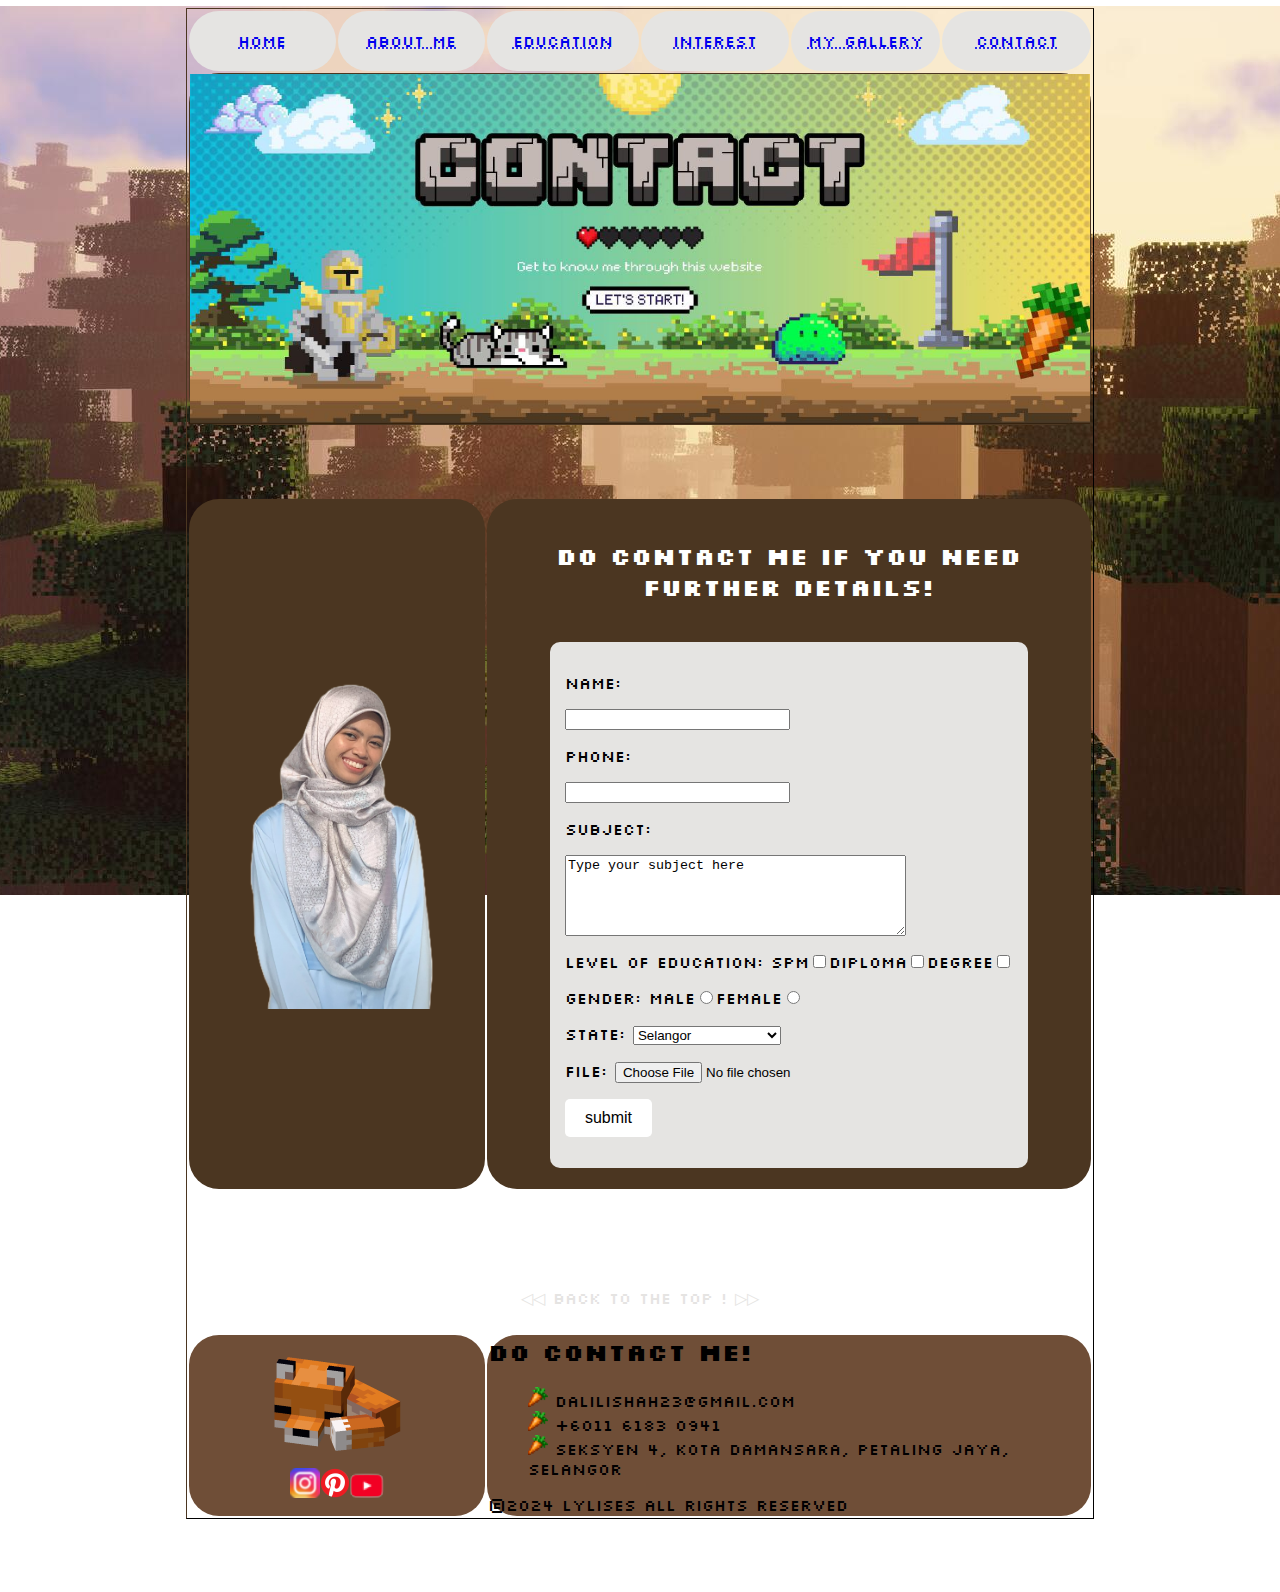
==== contact.html @ cd2ca54d "Lilyses" ====
<html>
	<head>
	    <meta charset="UTF-8">
		<meta name="viewport" content="width=device-width, initial-scale=1.0">
		<title>Lilyses</title>		
		<link rel="stylesheet" href="style.css" type="text/css">
		<link rel="preconnect" href="https://fonts.gstatic.com" crossorigin>
		<link href="https://fonts.googleapis.com/css2?family=Silkscreen:wght@400;700&display=swap" rel="stylesheet">
		<link rel="icon" href="img/foxy.jpg" type="image/png">
		
		<style type="text/css">a{text-decoration:none}
		a:link {text-decoration:none}
		a:visited {text-decoration:none}
		a:active {text-decoration:none}
		a:hover {text-decoration:underline overline;color:green} 
		
		th, td {
		border: 0px solid black;
		border-radius: 30px;
		}
		
		.container {
            display: flex;
            flex-wrap: wrap;
            justify-content: center;
            align-items: flex-start;
            padding: 20px;
            gap: 20px;
        }
		
		.experience {
            background: #e5e4e2;
            border-radius: 10px;
            padding: 15px;
            display: flex;
            flex-direction: column;
            align-items: center;
            justify-content: center;
        }
		
		.img {
		  border: 1px solid #ddd;
		  border-radius: 4px;
		  padding: 5px;
		  width: 150px;
		}
		</style>
	</head>
	
	<body>
	
	<table border="" align="center" width="900" font="80">
	
	<tr height="60" align="center" bgcolor="#e5e4e2">
		<td align="center" width="100"><a href="index.html">
			<abbr title="Back to home!">Home</abbr></a></td>
		<td align="center" width="100"><a href="aboutme.html">
			<abbr title="Get to know me">About Me</abbr></a></td>
		<td align="center" width="100"><a href="education.html">
			<abbr title="My Journey">Education</abbr></td>
		<td align="center" width="100"><a href="interest.html">
			<abbr title="My hobbies">Interest<abbr></td>
		<td align="center" width="100"><a href="gallery.html">
			<abbr title="Apple of my eye">My Gallery</abbr></td>
		<td ul align="center" width="100"><a href="contact.html">
			<abbr title="Hit me up!">Contact</abbr></td>
	</tr>
	
	<tr height="">
		<td colspan="6" bgcolor="#4b3621"><img src="img/contact.jpg" style="width:900px;height:350px;"></td>
	</tr>
	
	<tr height="70">
		<td colspan="6" bgcolor="" align="center" ><h1><font color="white"></font></h1></td>
	</tr>
	
	<tr align="left" height="400" bgcolor="#4b3621">
		<td colspan="2">
			<p align="center"><a href="index.html"><img src="img/prettyme.png"style="width:200px;height:330px;"></a></p>
		</td>
		
		<td colspan="4" >
		<div class="container" align="center">
		<font color="white">
			<h2>do contact me if you need further details!</h2></font>
			
			<div class="experience" align="left" >
			<form name="form1" method="post" action="mailto:dalilishah23@gmail.com">
				<font color="black">
				<p>Name: </p>
				<p><input type="text" size="25" name="name"></p>
				<p>Phone: </p>
				<p><input type="text" size="25" name="phone"></p>
				<p>Subject: </p>
				<p><textarea cols="40" rows="5" name="subject">Type your subject here</textarea></p>
		
				<p>LEVEL OF EDUCATION: SPM<input type="checkbox" name="spm" value="spm">Diploma<input type="checkbox" name="diploma" value="diploma">Degree<input type="checkbox" name="degree" value="degree"></font></p>
				
				<p>GENDER: Male<input type="radio" name="gender" value="male">Female<input type="radio" name="gender" value="female"></p>
		
				<p>STATE: <select name="state"></p>
				<p>
				   <option value="Kel">Selangor</option>
				   <option value="Ter">Terengganu</option>
				   <option value="Per">Perak</option>
				   <option value="Sel">Kelantan</option>
				   <option value="Pah">Pahang</option>
				   <option value="PP">Pulau Pinang</option>
				   <option value="N9">Negeri Sembilan</option>
				   <option value="Joh">Johor</option>
				   <option value="Prl">Perlis</option>
				   <option value="Ked">Kedah</option>
				   <option value="Sab">Sabah</option>
				   <option value="Sar">Sarawak</option>
				   <option value="WP">Wilayah Persekutuan</option>
					</select></p>
				<p>FILE:  <input type="file" name="gambar"></p>
				</font>
				<button id="styledButton">submit</button>
		
			</form>
		</div>
		</div>
		</td>
	</tr>
		
	<tr height="70">
		<td colspan="6" bgcolor="" align="center" ><h1><font color="white"></font></h1></td>
	</tr>	
	
	<tr height="70">
		<td colspan="6" bgcolor="" align="center" >
		<p><a href="#top"><font color="#e5e4e2">◁◁ Back to the top ! ▷▷</font></a></p></td>
	</tr>

	<tr align="left" height="150" bgcolor="#6f4e37">
		<td colspan="2">
			<p align="center"><a href="index.html"><img src="img/fox.png"></a></p>
			<p align="center"><a href="https://www.instagram.com/dll_etc/profilecard/?igsh=cXdybGE5aXdzY2oz" target="_blank"><img src="img/ig.png"></a><a href="https://pin.it/5Wmtf2P4i" target="_blank"><img src="img/pinterest.png"></a><a href="https://youtube.com/@dalilishahrul3298?si=4mNZX3mIx_e0UqML" target="_blank"><img src="img/yutub.png"></a></p>
		
		</td>
		<td colspan="4" >
			<h2>do contact me!</h2>
			<ul>
				<li style="list-style-image:url(img/carot.png);list-style-position:inside"><a href="mailto:dalilishah23@gmail.com"><font color="black">dalilishah23@gmail.com</a></font></li>
				<li style="list-style-image:url(img/carot.png);list-style-position:inside">+6011 6183 0941</li>
				<li style="list-style-image:url(img/carot.png);list-style-position:inside">Seksyen 4, Kota Damansara, Petaling Jaya, Selangor</li>
			</ul>
		<p> ©2024 Lylises All rights reserved</p>
		</td>
	</tr>

	</table>
	
	<tr height="70">
		<td colspan="6" bgcolor="" align="center" ><h1><font color="white"></font></h1></td>
	</tr>
	
			<marquee  align="center" height="30" width="1500" loop="50" scrollamount="20" scrolldelay="200" ><font color="white"> ◣──•~❉᯽❉~•──◢ Thank You for Visiting! ◣──•~❉᯽❉~•──◢ </font></marquee>
			
	<tr height="70">
		<td colspan="6" bgcolor="" align="center" ><h1><font color="white"></font></h1></td>
	</tr>
	
	<style>
        #styledButton {
            background-color: white; 
            color: black;
            padding: 10px 20px;
            border: none;
            border-radius: 5px;
            cursor: pointer;
            font-size: 16px;
        }
        #styledButton:hover {
            background-color: #45a049;
        }
    </style>
	
	</body>
</html>
---- style.css ----
body{
	 background-color: black;
	 font-family: Silkscreen;
	 background: url(img/hutan.jpg);
	 background-position: center;
	 background-repeat: no-repeat;
	 background-attachment: fixed;
	 /*opacity: 0.6;*/
	 
 }
 
 table{
	 text-align: center;
	 /*border-collapse: collapse;
	 /*border-style: dashed;*/
	 border-color: #4b3621;
		
 }
 .silkscreen-regular {
  font-family: "Silkscreen", serif;
  font-weight: 400;
  font-style: normal;
}

.silkscreen-bold {
  font-family: "Silkscreen", serif;
  font-weight: 700;
  font-style: normal;
}

 
 /*-------------------------------kat sini start coding banner----------------------*/
 * {box-sizing: border-box}
.mySlides {display: none}
img {vertical-align: center;}

/* Slideshow container */
.slideshow-container {
  max-width: 1000px;
  position: relative;
  margin: auto;
}

/* Next & previous buttons */
.prev, .next {
  cursor: pointer;
  position:center;
  top: 50%;
  width: auto;
  padding: 16px;
  margin-top: -22px;
  color: white;
  font-weight: bold;
  font-size: 18px;
  transition: 0.6s ease;
  border-radius: 0 3px 3px 0;
  user-select: none;
}

/* Position the "next button" to the right */
.next {
  right: 0;
  border-radius: 3px 0 0 3px;
}

/* On hover, add a black background color with a little bit see-through */
.prev:hover, .next:hover {
  background-color: rgba(0,0,0,0.8);
}

/* Caption text */
.text {
  color: #f2f2f2;
  font-size: 15px;
  padding: 8px 12px;
  position: absolute;
  bottom: 8px;
  width: 100%;
  text-align: center;
}

/* Number text (1/3 etc) */
.numbertext {
  color: #f2f2f2;
  font-size: 12px;
  padding: 8px 12px;
  position: absolute;
  top: 0;
}

/* The dots/bullets/indicators */
.dot {
  cursor: pointer;
  height: 15px;
  width: 15px;
  margin: 0 2px;
  background-color: #bbb;
  border-radius: 50%;
  display: inline-block;
  transition: background-color 0.6s ease;
}

.active, .dot:hover {
  background-color: #717171;
}

/* Fading animation */
.fade {
  animation-name: fade;
  animation-duration: 1.5s;
}

@keyframes fade {
  from {opacity: .4} 
  to {opacity: 1}
}

/* On smaller screens, decrease text size */
@media only screen and (max-width: 300px) {
  .prev, .next,.text {font-size: 11px}
}
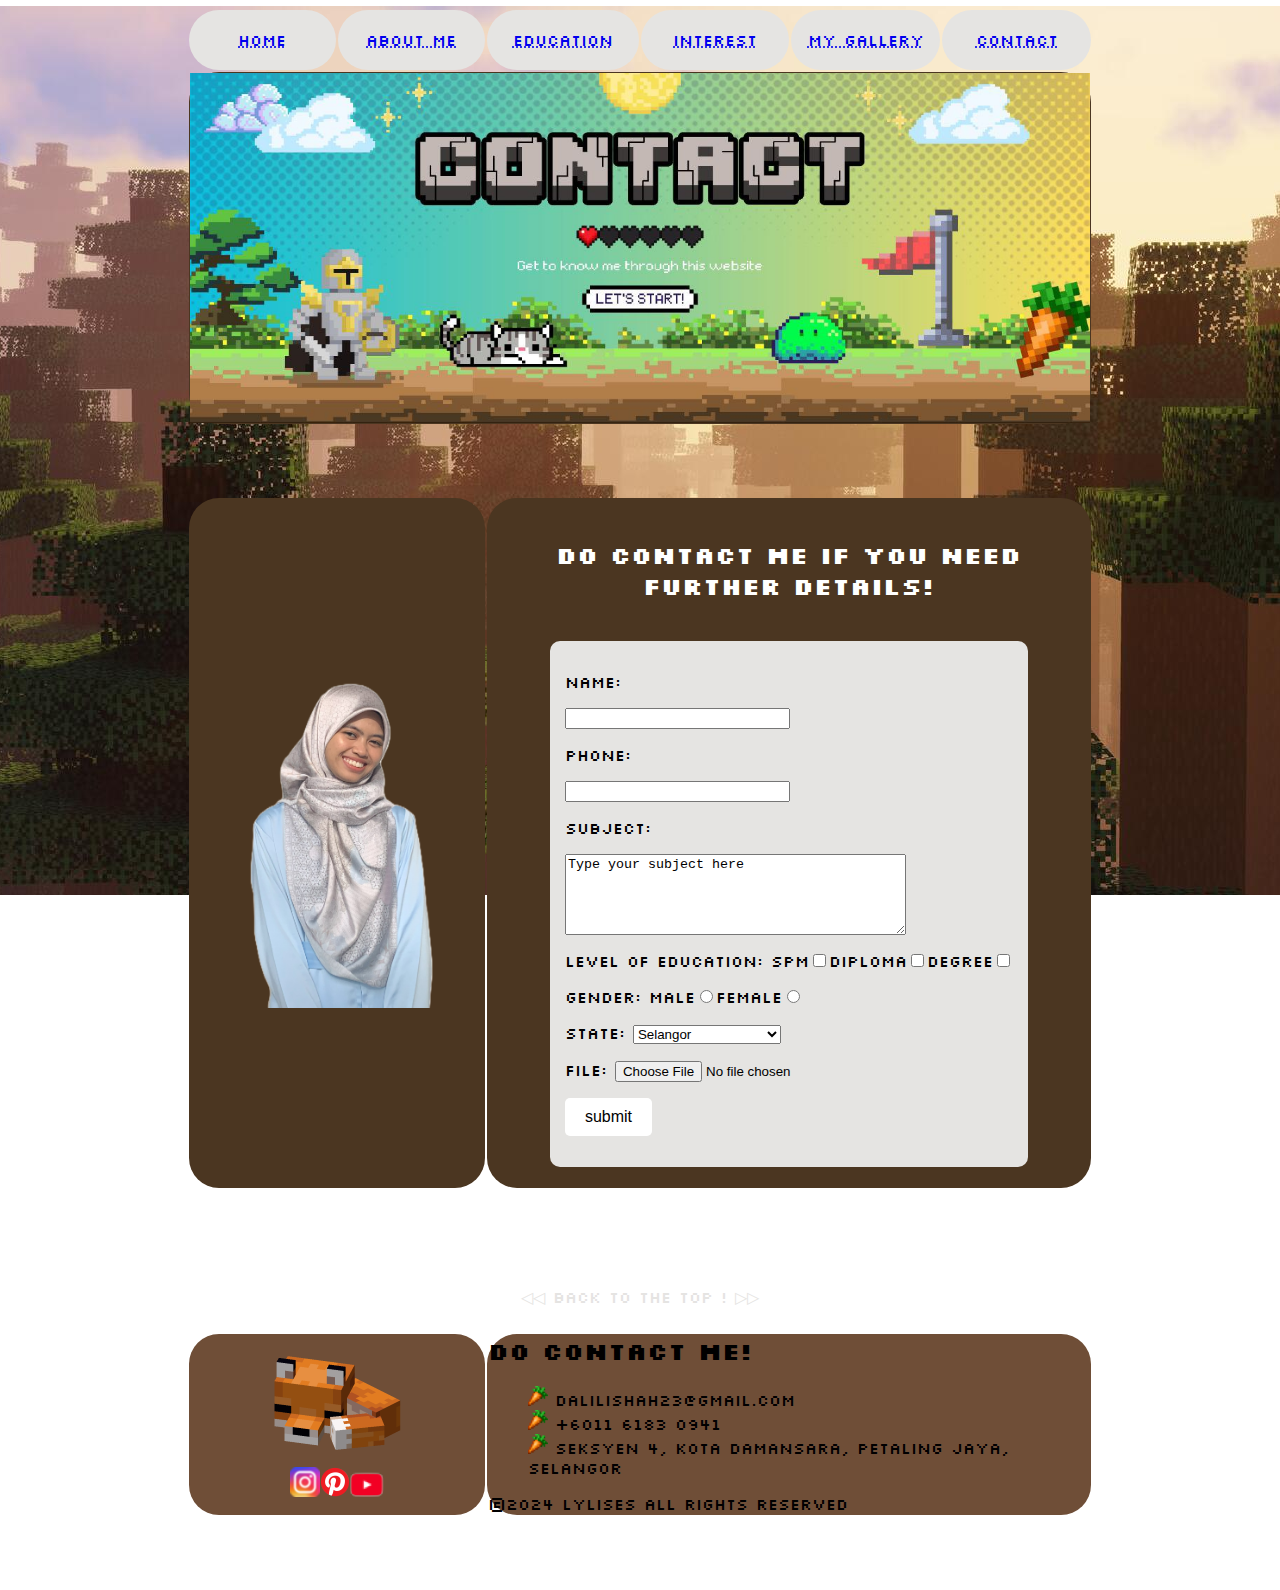
==== commit e94d7d5b: "latest" ====
--- a/contact.html
+++ b/contact.html
@@ -49,7 +49,7 @@
 	
 	<body>
 	
-	<table border="" align="center" width="900" font="80">
+	<table border="0" align="center" width="900" font="80">
 	
 	<tr height="60" align="center" bgcolor="#e5e4e2">
 		<td align="center" width="100"><a href="index.html">
